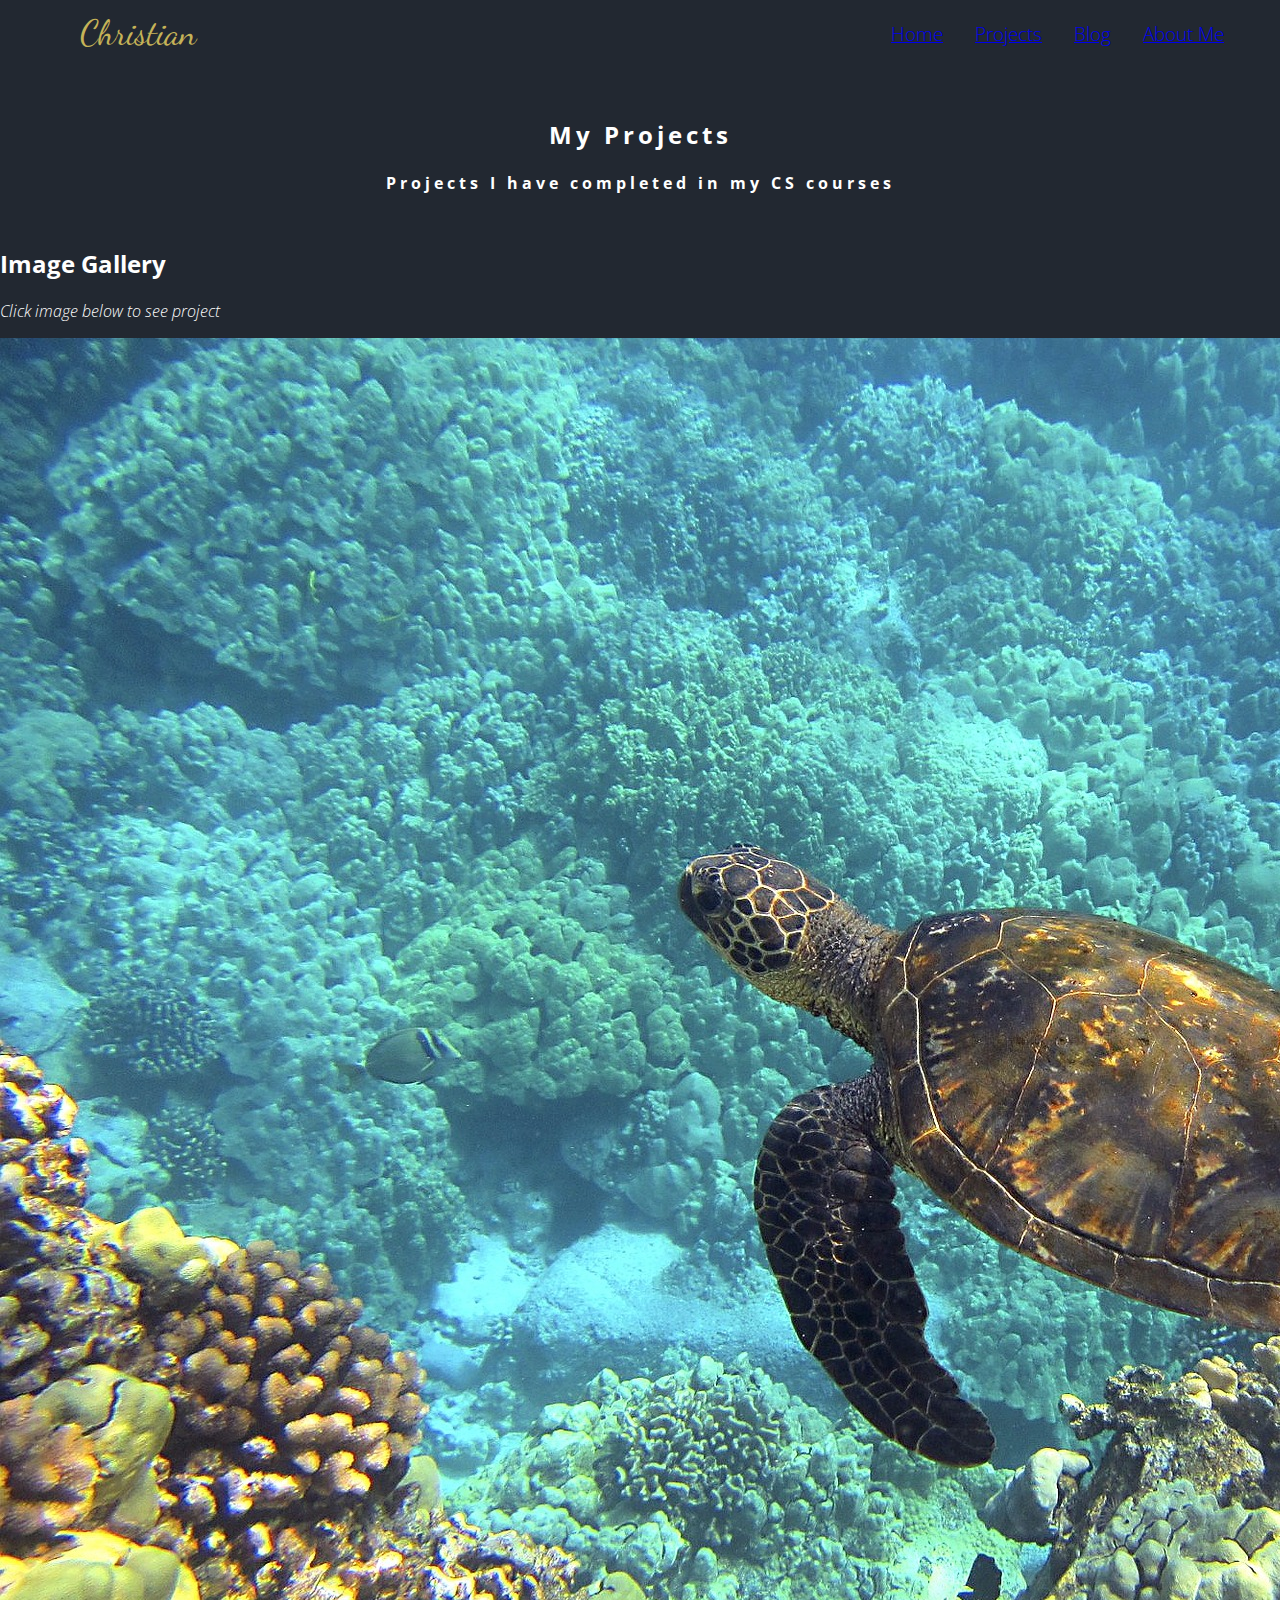
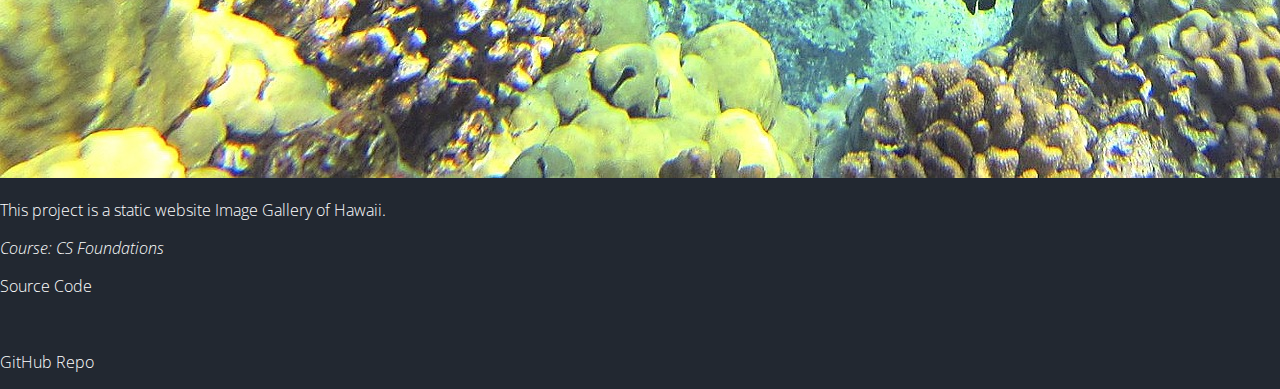
==== projects.html @ 99027690 "started the freelance" ====
<!DOCTYPE html>
<html lang="en">
<head>
    <meta charset="UTF-8">
    <meta name="viewport" content="width=device-width, initial-scale=1.0">
    <meta http-equiv="X-UA-Compatible" content="ie=edge">
    <link rel="stylesheet" href="style.css">
    <link rel="stylesheet" href="nav.css">
    <link rel="stylesheet" href="https://cdnjs.cloudflare.com/ajax/libs/font-awesome/6.2.0/css/all.min.css" integrity="sha512-xh60/CkQoPOWDdYTDqeRdPCVd1SpvCA9XXcUnZS2FmJNp1coAFzvtCN9BmamE+4aHK8yyUHUSCcJHgXloTyT2A==" crossorigin="anonymous" referrerpolicy="no-referrer"/>
    <title>Aladdin's Projects</title>
</head>
<body>
    
    <!-- Navigation Menu -->
   <nav class="navbar">
        <!-- logo-->
        <div class="logo">Christian</div>
        <!-- hamburger toggle -->
        <a href="#" class="toggle-button">
            <span class="bar"></span>
            <span class="bar"></span>
            <span class="bar"></span>
        </a>
        <!-- Navigation Links -->
        <div class="navbar-links">
            <ul>
                <li><a href="index.html">Home</a></li>
                <li><a href="projects.html">Projects</a></li>
                <li><a href="blog.html">Blog</a></li>
                <li><a href="aboutMe.html">About Me</a></li>
            </ul>  <!-- close ul list -->
        </div>   <!-- close navbar links class -->
    </nav>   <!-- close navbar class -->
    
     <!-- Project Header -->
     <header class="projectsHeader">
         <h2>My Projects</h2>
         <h4>Projects I have completed in my CS courses</h4>
         
     </header>
    
    <!-- Project Cards -->
    <section class="projectGallery">
        
        <div class"projectCard">
            <h2>Image Gallery</h2>
            <p><em>Click image below to see project</em></p>
            <a href="https://csf2223.github.io/imagegallery-MaestriChristian/"><img src="assets/sea-turtle-547162_1920.jpg"></img></a>
            <p>This project is a static website Image Gallery of Hawaii.</p>
            <p><em>Course: CS Foundations</em></p>
            <div class="projecticons">
                <div class="sourceCode">
                    <a href="assets/CSF Q1P1 walk-through.pdf"><i class=""></i></a>
                </div>
                <p>Source Code</p>
                 <div class="githubRepo">
                    <a href="https://github.com/CSF2223/imagegallery-MaestriChristian"><i class="fa-brands fa-github"></i></a>
                </div>
                <p>GitHub Repo</p>
            </div>
        </div>
        
    </section>
    
    
    <script type="text/javascript" src="script.js"></script>
    
</body>
</html>
---- style.css ----
/*
Color Palette
background color: #200439
primary: #512C73
secondary: #361356
tertiary: #6F4D8F
accent: #9277AC
vegasGold: #c5b358
white: #fff
black: #000  
*/

html {
    /* If we add any padding or border onto an element it does not affect the width of the elemtent */
    box-sizing:border-box;
}

body {
    margin: 0;
    padding: 0;
    font-family:'Open Sans', sans-serif;
    font-weight: 300;
    background-color: #222831;
    color: #fff;
}

.hero {
    display:flex;
    flex-direction:column;
    justify-content: space-evenly;
    align-items: center;
}

.heroImage {
    padding: 2rem;
}

.heroImage img {
    border-radius: 6rem;
    box-shadow: 10px 10px #000;
    width: 100%;
    height: auto;
}

.heroText {
    font-size: 0.7rem;
    padding-bottom: 2rem;
    text-align: center;
    letter-spacing: 5px;
}

.heroName {
    color: #EEEEEE;
    font-size:2.5rem;
    text-transform: uppercase;
}

.heroTextTop {
    padding: 1rem;
}

.heroTextBottom {
    padding: 1rem;
}

.heroButton {
    margin: 2rem;
}

.button { 
    background-color: #fff;
    padding: 1rem;
    border: 1px solid #00ADB5;
    border-radius: 25px;
    font-size: 0.9rem;
    font-weight: 700;
    color: #222831;
    text-decoration: none;
    box-shadow: 8px 8px 4px #000;
}

.button:hover {
    background-color: #00ADB5;
    color: #EEEEEE;
    transform: scale(1.5);
    /* (150% zoom - Note: if the zoom is to large, it will go
    outside of the viewport)*/
}


.projectsHeader{
    margin: 1.5rem 3rem;
    text-align: center;
    padding: 0.5rem;
    letter-spacing: 4px;
}

.projectCard {
    background-color: #fff;
    color: #222831;
    margin: 4rem 3rem;
    padding: 0.5rem 2rem;
    text-align: center;
    border: 1px solid #00ADB5;
    border-radius: 1rem;
    box-shadow: 10px 10px 5px #000;
}


.projectCard img {
    width: 100%;
    height: auto;
    border-radius: 3rem;
    margin: 1rem 0;
}


.projectCard h2 {
    margin: 0.5rem 1rem 1.5rem 1rem;
    font-weight: 600;
}


.projectCard p {
    font-size: 1rem;
    font-weight: 400;
}

.projectIcons {
    display: flex;
    justify-content: space-evenly;
    font-size: 1.2rem;
    margin-top: 2rem;
}

.projectIcons {
    margin: 0 0 1rem 0;
    font-size: 0.8rem;
}

.fa-github {
    margin: 2.2rem;
    padding: 1.5rem;
}

.fa-file {
    font-size: 2.2rem;
    padding: 1.5rem;
}


@media (min-width: 800px){
    .hero{
        flex-direction: row;
        justify-content: space-evenly;
        align-items: center;
        height: 90vh;
    }
    
    .heroText {
        font-size: 1rem;
    }
    
    .heroName {
        font-size: 3.5rem;
    }
    
    .button {
        font-size: 1.1rem;
    }
}
---- nav.css ----
/*
Color Palette
background color: #200439
primary: #512C73
secondary: #361356
tertiary: #6F4D8F
accent: #9277AC
vegasGold: #c5b358
white: #fff
black: #000  
*/

@import url('https://fonts.googleapis.com/css2?family=Dancing+Script&family=Open+Sans:wght@300&display=swap');
@import url('https://fonts.googleapis.com/css2?family=Dancing+Script&family=Open+Sans:wght@300;400;600;700&display=swap');

.navbar {
    display: flex;
    justify-content: space-between;
    align-items: center;
    padding: 0 2.5rem;
}

.logo {
    font-size: 2.2rem;
    margin: 0.75rem 2.5rem;
    color: #c5b358;
    font-family: 'Dancing Script', cursive;
}

.navbar-links ul {
    margin: 0;
    padding: 0;
    display: flex;
}

.navbar-links li {
    list-style: none;
    padding: 1rem;
    font-size: 1.2rem;
}

.nav-bar-links li a{
    text-decoration: none;
    color: #fff;
    padding: 0.5rem 2rem;
    display: block;
}

.navbar-links li:hover {
    background-color: #361356;
}


.toggle-button {
    position: absolute;
    top: 1.5rem;
    right: 1.5rem;
    display: none;
    flex-direction: column;
    justify-content: space-between;
    width: 30px;
    height: 20px;
}

.toggle-button .bar{
    height: 3px;
    width: 100%;
    background-color: #fff;
    border-radius: 10px;
}

@media (max-width: 800px) {
    .toggle-button {
        display: flex;
    }    
    .navbar-links {
        display: none;
        width: 100%;
    }
    .navbar {
        flex-direction: column;
        align-items: flex-start;
    }
    
    .navbar-links ul {
        width: 100%;
        flex-direction: column;
    }
    
    .navbar-links li {
        text-align: center;
    }
    
    .navbar-links.active {
        display: flex;
    }
    
}
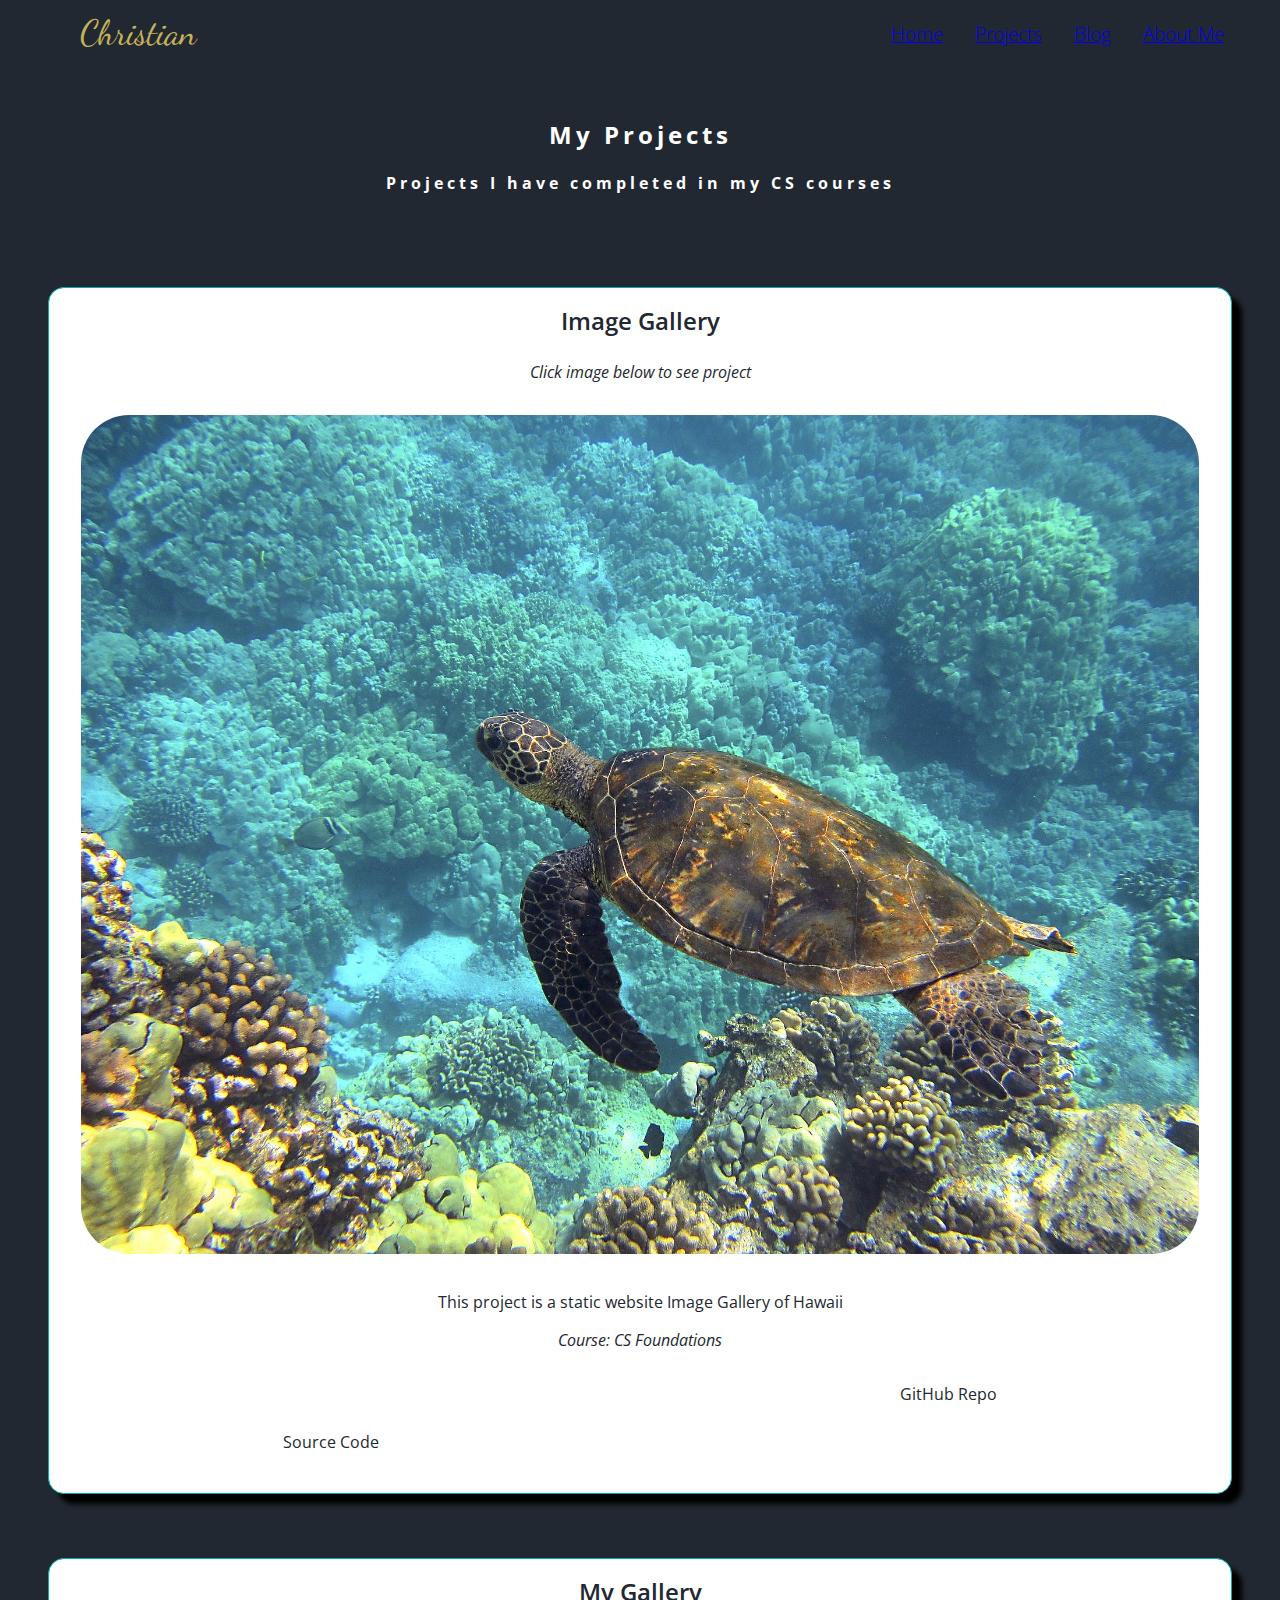
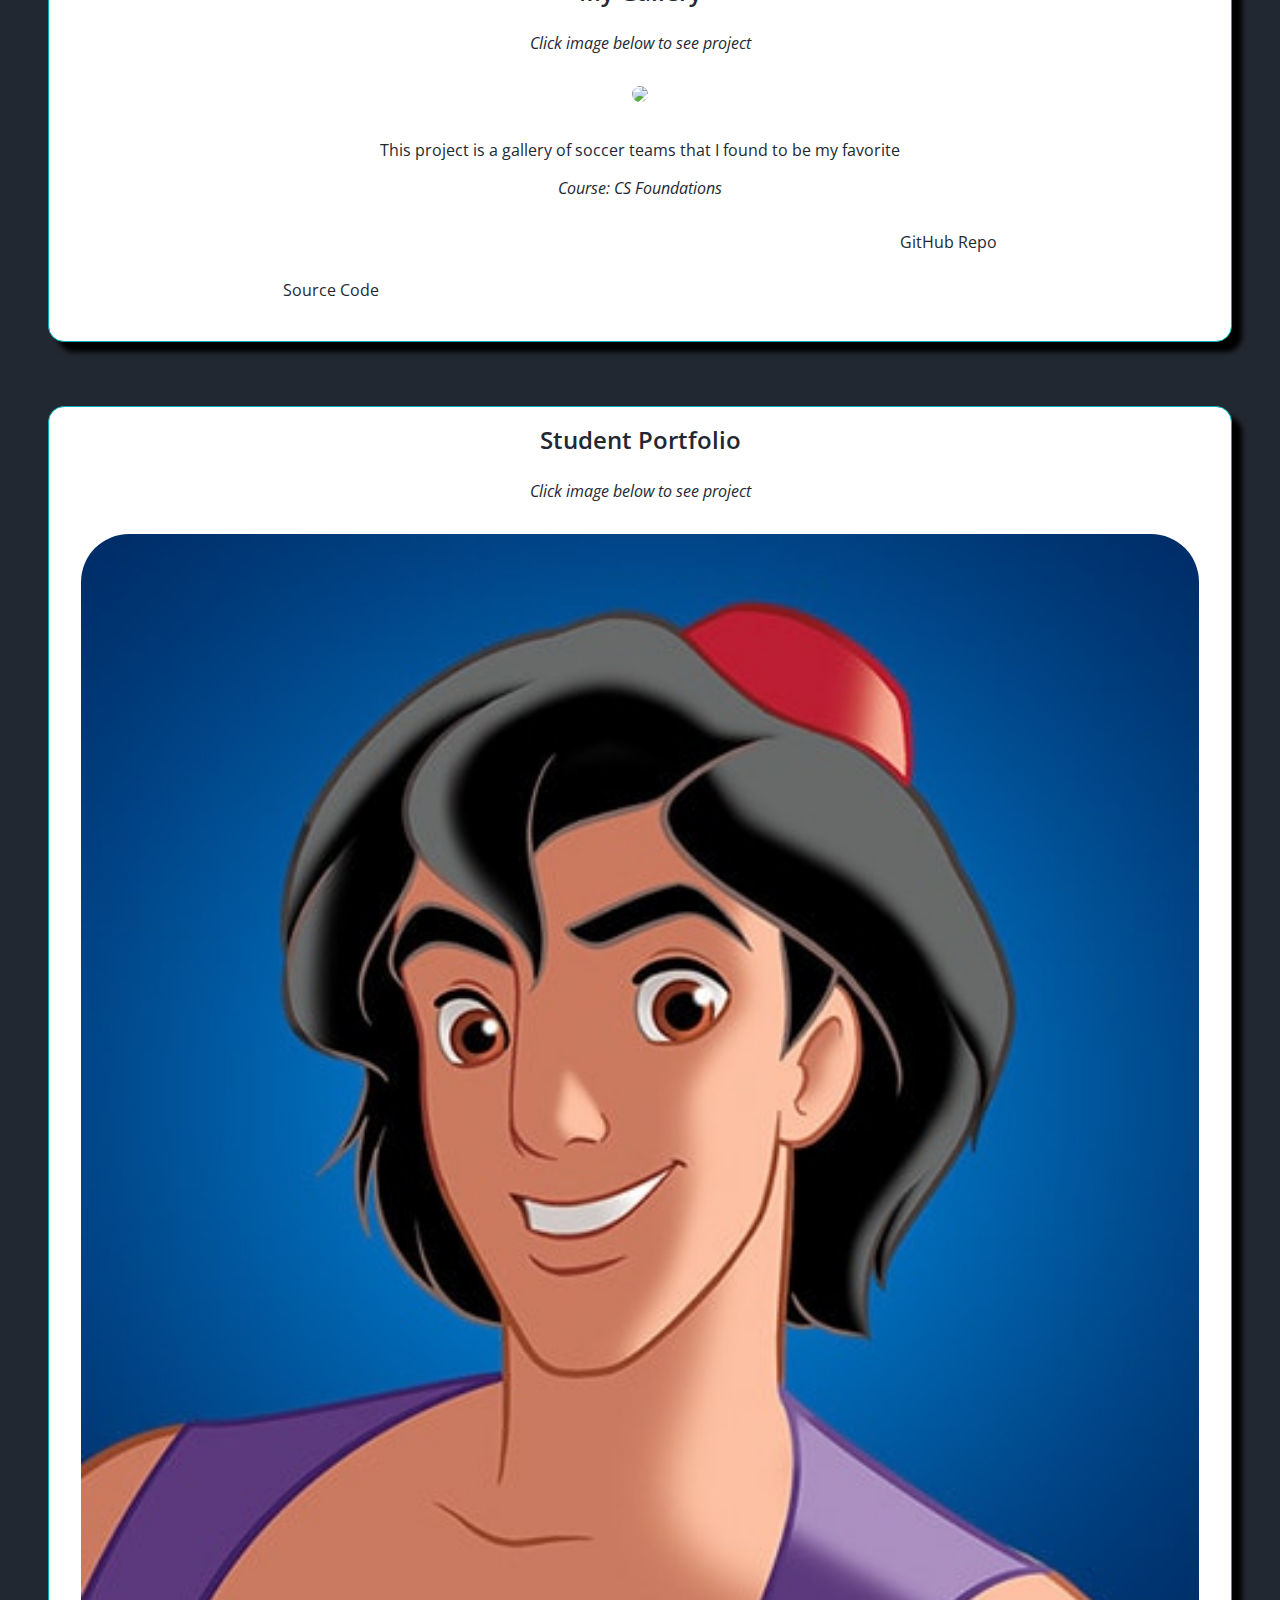
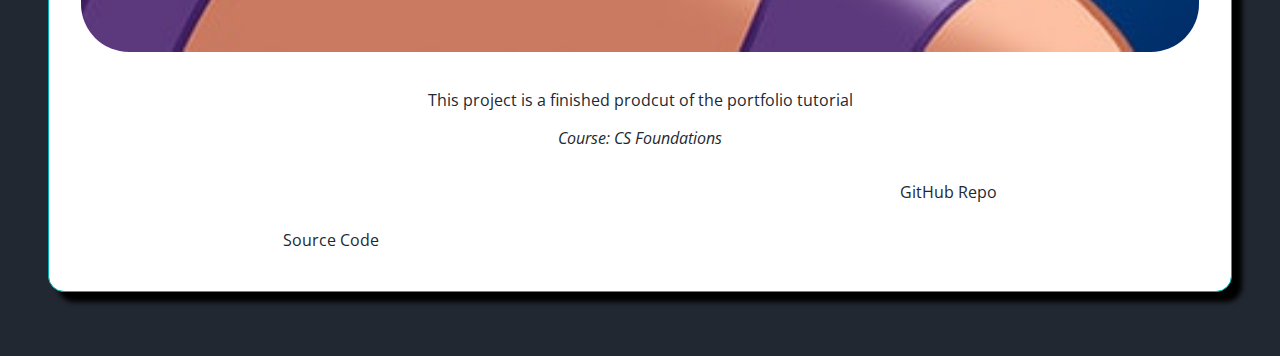
==== commit 4a61600f: "Finished Student Portfolio" ====
--- a/projects.html
+++ b/projects.html
@@ -6,64 +6,95 @@
     <meta http-equiv="X-UA-Compatible" content="ie=edge">
     <link rel="stylesheet" href="style.css">
     <link rel="stylesheet" href="nav.css">
-    <link rel="stylesheet" href="https://cdnjs.cloudflare.com/ajax/libs/font-awesome/6.2.0/css/all.min.css" integrity="sha512-xh60/CkQoPOWDdYTDqeRdPCVd1SpvCA9XXcUnZS2FmJNp1coAFzvtCN9BmamE+4aHK8yyUHUSCcJHgXloTyT2A==" crossorigin="anonymous" referrerpolicy="no-referrer"/>
-    <title>Aladdin's Projects</title>
+    <link rel="stylesheet" href="https://cdnjs.cloudflare.com/ajax/libs/font-awesome/6.2.0/css/all.min.css" integrity="sha512-xh6O/CkQoPOWDdYTDqeRdPCVd1SpvCA9XXcUnZS2FmJNp1coAFzvtCN9BmamE+4aHK8yyUHUSCcJHgXloTyT2A==" crossorigin="anonymous" referrerpolicy="no-referrer" />
+    <title>Christian's Projects</title>
 </head>
 <body>
+    <!-- Navigation Menu -->
+    <nav class = "navbar">
+        <!-- logo -->
+        <div class = "logo">Christian</div>
+        <!-- Hamburger toggle -->
+        <a href = "#" class = "toggle-button">
+            <span class = "bar"></span>
+            <span class = "bar"></span>
+            <span class = "bar"></span>
+        </a>
+        <!-- page navigation links -->
+        <div class = "navbar-links">
+            <ul>
+                <li><a href = "index.html">Home</a></li>
+                <li><a href = "projects.html">Projects</a></li>
+                <li><a href = "blog.html">Blog</a></li>
+                <li><a href = "aboutMe.html">About Me</a></li>
+            </ul> <!-- close ul list --->
+        </div> <!-- close navbar links class -->
+    </nav> <!-- close navbar class -->
     
-    <!-- Navigation Menu -->
-   <nav class="navbar">
-        <!-- logo-->
-        <div class="logo">Christian</div>
-        <!-- hamburger toggle -->
-        <a href="#" class="toggle-button">
-            <span class="bar"></span>
-            <span class="bar"></span>
-            <span class="bar"></span>
-        </a>
-        <!-- Navigation Links -->
-        <div class="navbar-links">
-            <ul>
-                <li><a href="index.html">Home</a></li>
-                <li><a href="projects.html">Projects</a></li>
-                <li><a href="blog.html">Blog</a></li>
-                <li><a href="aboutMe.html">About Me</a></li>
-            </ul>  <!-- close ul list -->
-        </div>   <!-- close navbar links class -->
-    </nav>   <!-- close navbar class -->
-    
-     <!-- Project Header -->
-     <header class="projectsHeader">
-         <h2>My Projects</h2>
-         <h4>Projects I have completed in my CS courses</h4>
-         
-     </header>
-    
-    <!-- Project Cards -->
-    <section class="projectGallery">
-        
-        <div class"projectCard">
+   <!-- Project header -->
+   <header class = "projectsHeader">
+       <h2>My Projects</h2>
+       <h4>Projects I have completed in my CS courses</h4>
+   </header>
+   
+    <!-- Project Cards 1 -->
+    <section class = "projectGallery">
+        <div class = "projectCard">
             <h2>Image Gallery</h2>
             <p><em>Click image below to see project</em></p>
             <a href="https://csf2223.github.io/imagegallery-MaestriChristian/"><img src="assets/sea-turtle-547162_1920.jpg"></img></a>
-            <p>This project is a static website Image Gallery of Hawaii.</p>
+            <p>This project is a static website Image Gallery of Hawaii</p>
             <p><em>Course: CS Foundations</em></p>
-            <div class="projecticons">
-                <div class="sourceCode">
-                    <a href="assets/CSF Q1P1 walk-through.pdf"><i class=""></i></a>
+            <div class = "projectIcons">
+                <div class = "sourceCode">
+                    <a href="assets/ImageGalleryCode.pdf"><i class="fa-solid fa-file"></i></a>
+                <p>Source Code</p>
                 </div>
-                <p>Source Code</p>
-                 <div class="githubRepo">
+                <div class = "githubRepo">
                     <a href="https://github.com/CSF2223/imagegallery-MaestriChristian"><i class="fa-brands fa-github"></i></a>
                 </div>
                 <p>GitHub Repo</p>
             </div>
         </div>
-        
+        <!-- Project Cards 2 -->
+        <section class = "projectGallery">
+        <div class = "projectCard">
+            <h2>My Gallery</h2>
+            <p><em>Click image below to see project</em></p>
+            <a href="https://csf2223.github.io/mygallery-MaestriChristian/"><img src="Premier_League_Logo.svg.png"img></a>
+            <p>This project is a gallery of soccer teams that I found to be my favorite</p>
+            <p><em>Course: CS Foundations</em></p>
+            <div class = "projectIcons">
+                <div class = "sourceCode">
+                    <a href="assets/ImageGalleryCode.pdf"><i class="fa-solid fa-file"></i></a>
+                <p>Source Code</p>
+                </div>
+                <div class = "githubRepo">
+                    <a href="https://github.com/CSF2223/imagegallery-MaestriChristian"><i class="fa-brands fa-github"></i></a>
+                </div>
+                <p>GitHub Repo</p>
+            </div>
+        </div>
+        <!-- Project Cards 3 -->
+        <section class = "projectGallery">
+        <div class = "projectCard">
+            <h2>Student Portfolio</h2>
+            <p><em>Click image below to see project</em></p>
+            <a href="https://csf2223.github.io/studentportfolio-MinistroEvan/"><img src="assets/aladdin2.jpeg"></img></a>
+            <p>This project is a finished prodcut of the portfolio tutorial</p>
+            <p><em>Course: CS Foundations</em></p>
+            <div class = "projectIcons">
+                <div class = "sourceCode">
+                    <a href="assets/ImageGalleryCode.pdf"><i class="fa-solid fa-file"></i></a>
+                <p>Source Code</p>
+                </div>
+                <div class = "githubRepo">
+                    <a href="https://github.com/CSF2223/imagegallery-MaestriChristian"><i class="fa-brands fa-github"></i></a>
+                </div>
+                <p>GitHub Repo</p>
+            </div>
+        </div>
     </section>
-    
-    
-    <script type="text/javascript" src="script.js"></script>
-    
 </body>
-</html>+</html>
+
